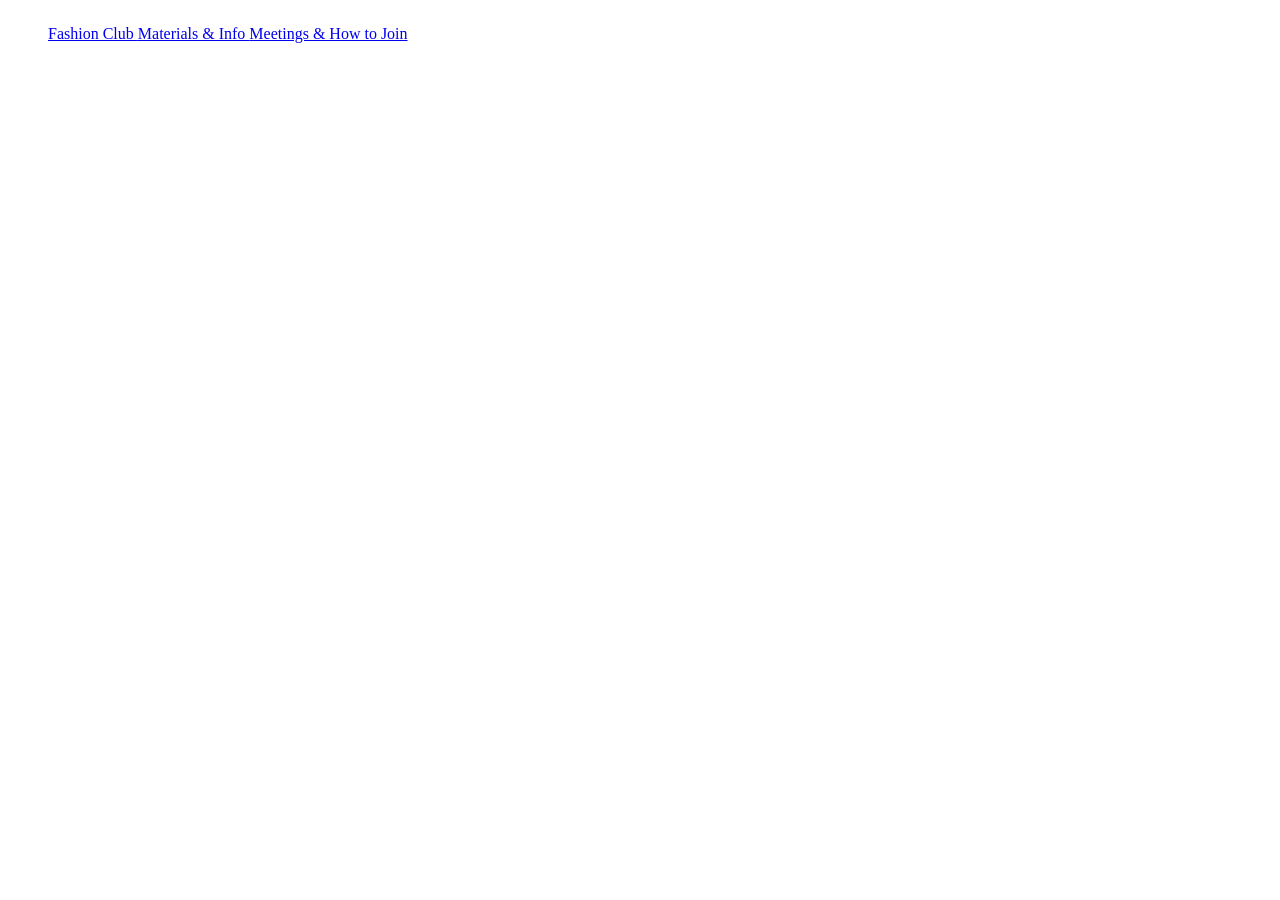
==== about.html @ 807b93c1 "Fixed my navbars so that they align in a straight line" ====
<!DOCTYPE html>
<html lang="en">
<head>
  <title> Fashion Club </title>
  <link rel="stylesheet" href= "styles.css">
</head>
<body>
    <!--visible content-->
    <h1> </h1>
    <h2> </h2>
    <h3> </h3>
    <h4> </h4>
    <h5> </h5>
    <h6> </h6>
    <p> </p>

    <body>
        <div class="navbar">
          <ul>
          <a href="index.html"> Fashion Club </a>
          <a href="materials.html"> Materials & Info </a>
          <a href="meetings.html"> Meetings & How to Join </a>
          </ul>
        </div>
    </body>

</body>
</html>
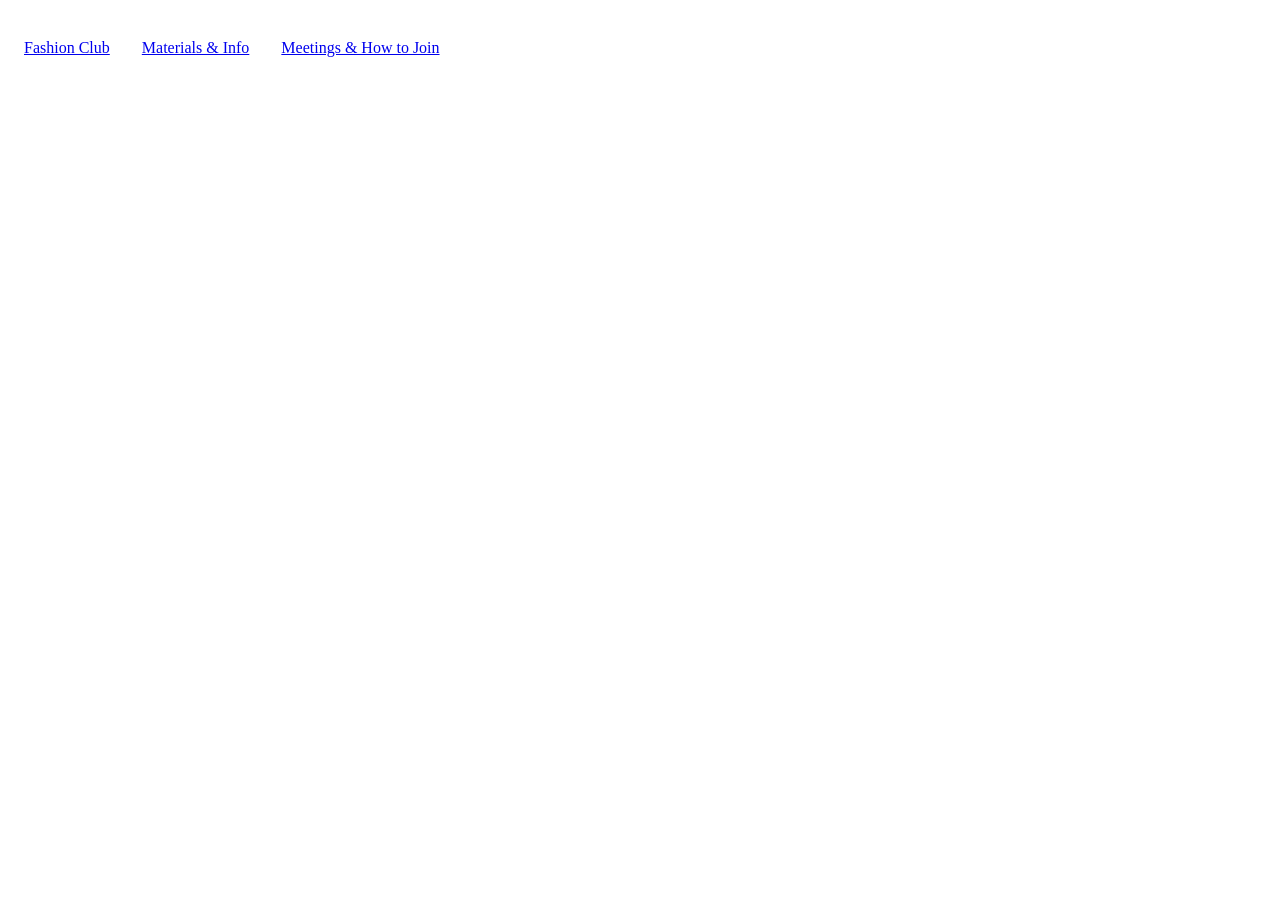
==== commit c558e410: "Added spaces between all the links in the navbar" ====
--- a/about.html
+++ b/about.html
@@ -17,9 +17,9 @@
     <body>
         <div class="navbar">
           <ul>
-          <a href="index.html"> Fashion Club </a>
-          <a href="materials.html"> Materials & Info </a>
-          <a href="meetings.html"> Meetings & How to Join </a>
+            <li><a href="index.html"> Fashion Club </a></li>
+            <li><a href="materials.html"> Materials & Info </a></li>
+            <li><a href="meetings.html"> Meetings & How to Join </a></li>
           </ul>
         </div>
     </body>
--- a/styles.css
+++ b/styles.css
@@ -0,0 +1,20 @@
+.navbar ul {
+    list-style-type: none;
+    margin: 0;
+    padding: 0;
+    overflow: hidden;
+}
+  
+.navbar li {
+    float: left;
+}
+  
+.navbar li a {
+    display: block;
+    text-align: center;
+    padding: 14px 16px;
+}
+  
+.navbar {
+    text-size-adjust: large;
+}
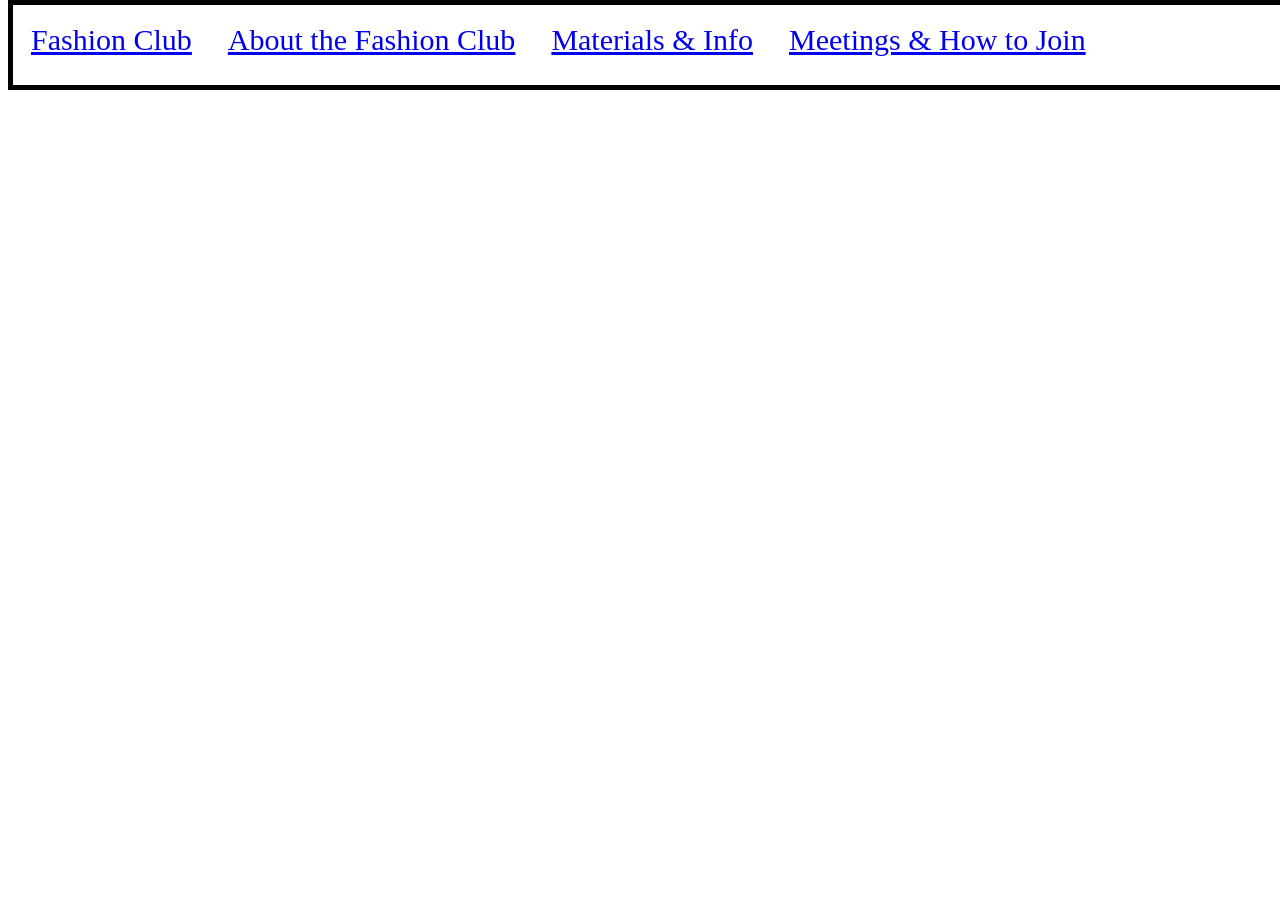
==== commit c37688d9: "Fixed my navbar with the feedback given" ====
--- a/about.html
+++ b/about.html
@@ -15,14 +15,16 @@
     <p> </p>
 
     <body>
-        <div class="navbar">
-          <ul>
-            <li><a href="index.html"> Fashion Club </a></li>
-            <li><a href="materials.html"> Materials & Info </a></li>
-            <li><a href="meetings.html"> Meetings & How to Join </a></li>
-          </ul>
-        </div>
+      <div class="navbar">
+        <ul>
+          <li><a href="index.html"> Fashion Club</a></li>
+          <li><a href="about.html"> About the Fashion Club </a></li>
+          <li><a href="materials.html"> Materials & Info </a></li>
+          <li><a href="meetings.html"> Meetings & How to Join </a></li>
+        </ul>
+      </div>
     </body>
+
 
 </body>
 </html>
--- a/styles.css
+++ b/styles.css
@@ -12,9 +12,31 @@
 .navbar li a {
     display: block;
     text-align: center;
-    padding: 14px 16px;
+    padding: 18px 18px;
 }
   
 .navbar {
     text-size-adjust: large;
+}
+
+.navbar {
+    border: 5px solid rgb(0, 0, 0);
+}
+
+.navbar {
+    height: 50px;
+    width: 100%;
+    background-color: rgb(255, 255, 255);
+}
+
+.navbar {
+    position: fixed;
+    top: 0;
+    width: 100%;
+    height: 80px;
+    background-color: rgb(255, 255, 255);
+}
+
+div { 
+    font-size: 30px
 }
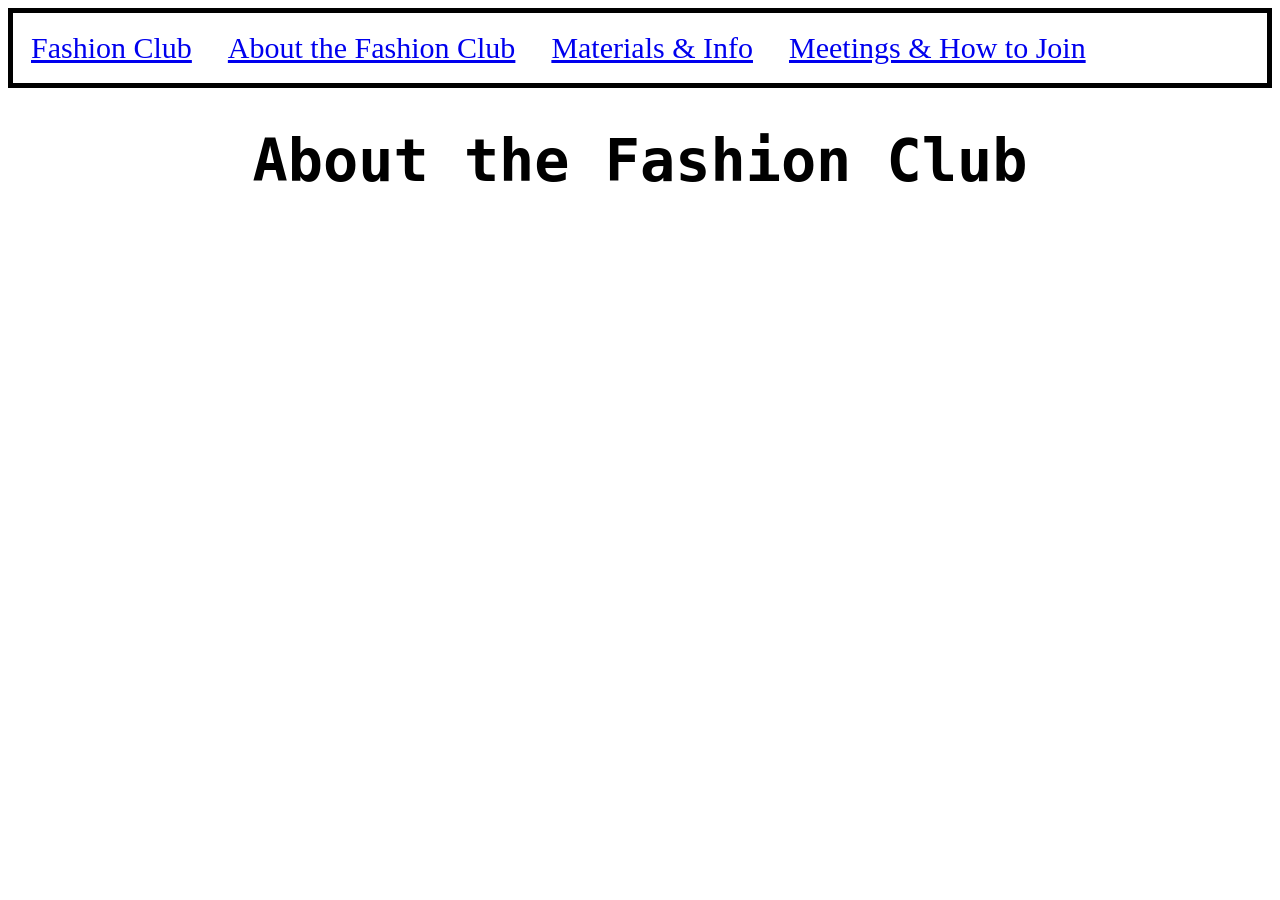
==== commit a4aa0406: "Added Images" ====
--- a/about.html
+++ b/about.html
@@ -1,31 +1,28 @@
 <!DOCTYPE html>
 <html lang="en">
+
 <head>
   <title> Fashion Club </title>
-  <link rel="stylesheet" href= "styles.css">
+  <link rel="stylesheet" href="styles.css">
 </head>
+
 <body>
-    <!--visible content-->
-    <h1> </h1>
-    <h2> </h2>
-    <h3> </h3>
-    <h4> </h4>
-    <h5> </h5>
-    <h6> </h6>
-    <p> </p>
+  <!--visible content-->
 
-    <body>
-      <div class="navbar">
-        <ul>
-          <li><a href="index.html"> Fashion Club</a></li>
-          <li><a href="about.html"> About the Fashion Club </a></li>
-          <li><a href="materials.html"> Materials & Info </a></li>
-          <li><a href="meetings.html"> Meetings & How to Join </a></li>
-        </ul>
-      </div>
-    </body>
+  <div class="navbar">
+    <ul>
+      <li><a href="index.html"> Fashion Club</a></li>
+      <li><a href="about.html"> About the Fashion Club </a></li>
+      <li><a href="materials.html"> Materials & Info </a></li>
+      <li><a href="meetings.html"> Meetings & How to Join </a></li>
+    </ul>
+  </div>
+
+  <h1>About the Fashion Club</h1>
+
+
 
 
 </body>
-</html>
 
+</html>
--- a/styles.css
+++ b/styles.css
@@ -4,17 +4,13 @@
     padding: 0;
     overflow: hidden;
 }
-  
-.navbar li {
-    float: left;
-}
-  
+
 .navbar li a {
     display: block;
     text-align: center;
     padding: 18px 18px;
 }
-  
+
 .navbar {
     text-size-adjust: large;
 }
@@ -23,20 +19,46 @@
     border: 5px solid rgb(0, 0, 0);
 }
 
-.navbar {
-    height: 50px;
-    width: 100%;
-    background-color: rgb(255, 255, 255);
+ul li {
+    float: left;
 }
 
-.navbar {
-    position: fixed;
-    top: 0;
-    width: 100%;
-    height: 80px;
-    background-color: rgb(255, 255, 255);
+div {
+    font-size: 30px
 }
 
-div { 
-    font-size: 30px
-}+h1 {
+    text-align: center;
+}
+
+img {
+    width: 50%
+}
+
+h1 {
+    font-size: 450%;
+}
+
+h1 {
+    font-family: monospace;
+}
+
+img {
+    width: 25%
+}
+
+.container {
+    display: flex;
+    flex-direction: row;
+}
+.container img {
+    width: 80%;
+    padding-right: 10%;
+}
+
+.container2 img {
+    padding-left: 70%;
+}
+
+
+
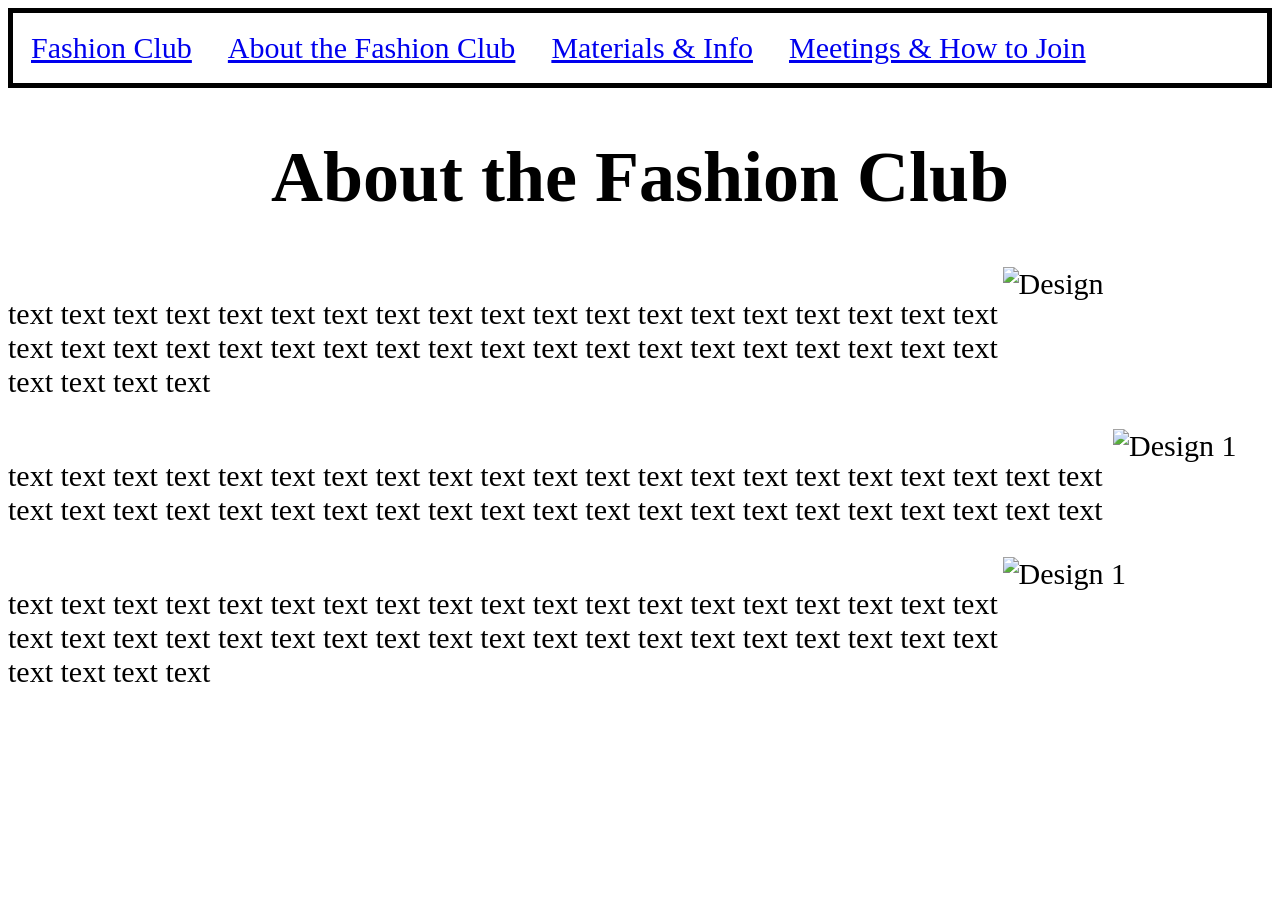
==== commit 9443c5c9: "added images and aligned them with text" ====
--- a/about.html
+++ b/about.html
@@ -20,6 +20,30 @@
 
   <h1>About the Fashion Club</h1>
 
+  <div class="container">
+    <p>
+      text text text text text text text text text text text text text text text text text text text text text text text
+      text text text text text text text text text text text text text text text text text text text
+    </p>
+    <img src="Images/nuki-chikhladze-Jzu5bRxdGtA-unsplash.jpg" alt="Design">
+  </div>
+
+  <div class="container1">
+    <p>
+      text text text text text text text text text text text text text text text text text text text text text text text
+      text text text text text text text text text text text text text text text text text text text
+    </p>
+    <img src="Images/nuki-chikhladze-Jzu5bRxdGtA-unsplash.jpg" alt="Design 1">
+  </div>
+
+  <div class="container">
+    <p>
+      text text text text text text text text text text text text text text text text text text text text text text text
+      text text text text text text text text text text text text text text text text text text text
+    </p>
+    <img src="Images/nuki-chikhladze-Jzu5bRxdGtA-unsplash.jpg" alt="Design 1">
+  </div>
+
 
 
 
--- a/styles.css
+++ b/styles.css
@@ -24,27 +24,16 @@
 }
 
 div {
-    font-size: 30px
+    font-size: 30px;
 }
 
 h1 {
     text-align: center;
 }
 
-img {
-    width: 50%
-}
 
 h1 {
     font-size: 450%;
-}
-
-h1 {
-    font-family: monospace;
-}
-
-img {
-    width: 25%
 }
 
 .container {
@@ -52,13 +41,32 @@
     flex-direction: row;
 }
 .container img {
-    width: 80%;
+    width: 25%;
     padding-right: 10%;
 }
 
-.container2 img {
-    padding-left: 70%;
+.container1 img {
+    width: 25%;
+}
+
+.container1 {    
+    display:flex;
+    flex-direction: row;
+}
+
+.container3 img {
+    width: 25%;
+}
+
+.container3 {    
+    display:flex;
+    flex-direction: row;
+}
+
+.container8 img {
+    width: 15%
 }
 
 
 
+
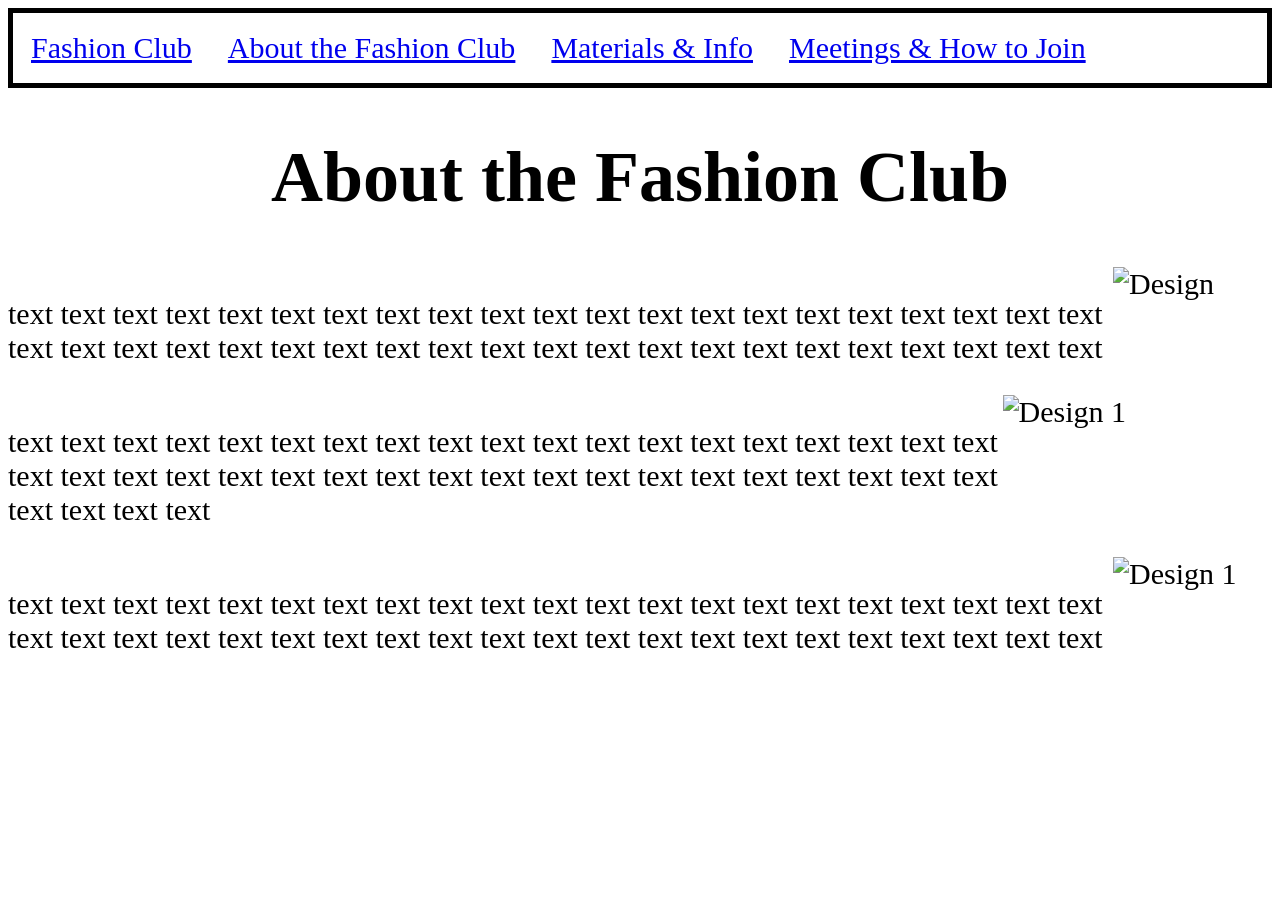
==== commit 5582f10e: "Changed my about page and the alignment" ====
--- a/about.html
+++ b/about.html
@@ -20,7 +20,7 @@
 
   <h1>About the Fashion Club</h1>
 
-  <div class="container">
+  <div class="container1">
     <p>
       text text text text text text text text text text text text text text text text text text text text text text text
       text text text text text text text text text text text text text text text text text text text
@@ -28,7 +28,7 @@
     <img src="Images/nuki-chikhladze-Jzu5bRxdGtA-unsplash.jpg" alt="Design">
   </div>
 
-  <div class="container1">
+  <div class="container">
     <p>
       text text text text text text text text text text text text text text text text text text text text text text text
       text text text text text text text text text text text text text text text text text text text
@@ -36,7 +36,7 @@
     <img src="Images/nuki-chikhladze-Jzu5bRxdGtA-unsplash.jpg" alt="Design 1">
   </div>
 
-  <div class="container">
+  <div class="container1">
     <p>
       text text text text text text text text text text text text text text text text text text text text text text text
       text text text text text text text text text text text text text text text text text text text
--- a/styles.css
+++ b/styles.css
@@ -67,6 +67,3 @@
     width: 15%
 }
 
-
-
-
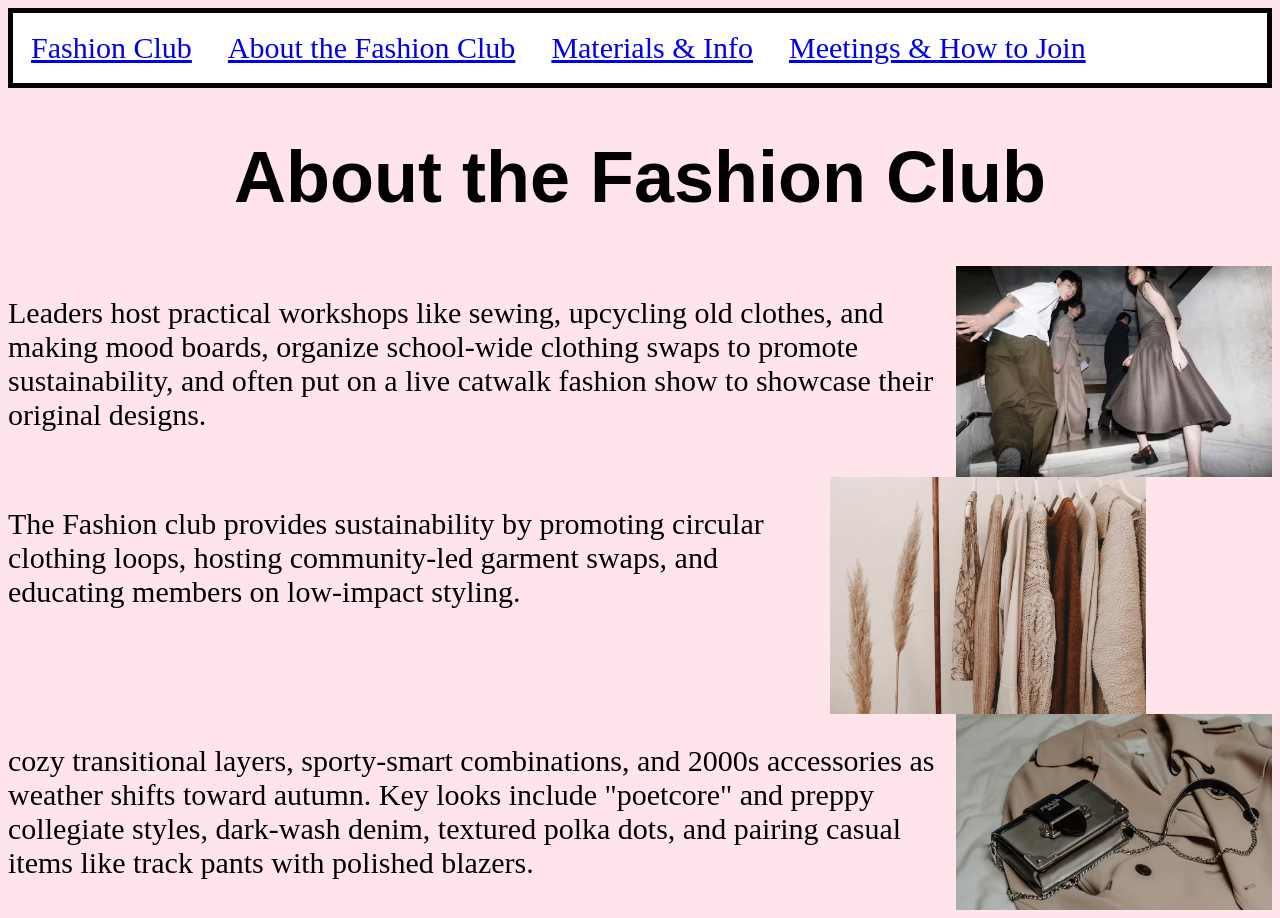
==== commit 397b558f: "Added my actual images and text" ====
--- a/about.html
+++ b/about.html
@@ -22,26 +22,20 @@
 
   <div class="container1">
     <p>
-      text text text text text text text text text text text text text text text text text text text text text text text
-      text text text text text text text text text text text text text text text text text text text
-    </p>
-    <img src="Images/nuki-chikhladze-Jzu5bRxdGtA-unsplash.jpg" alt="Design">
+      Leaders host practical workshops like sewing, upcycling old clothes, and making mood boards, organize school-wide clothing swaps to promote sustainability, and often put on a live catwalk fashion show to showcase their original designs.    </p>
+    <img src="Images/stairs.avif" alt="Design">
   </div>
 
   <div class="container">
     <p>
-      text text text text text text text text text text text text text text text text text text text text text text text
-      text text text text text text text text text text text text text text text text text text text
-    </p>
-    <img src="Images/nuki-chikhladze-Jzu5bRxdGtA-unsplash.jpg" alt="Design 1">
+      The Fashion club provides sustainability by promoting circular clothing loops, hosting community-led garment swaps, and educating members on low-impact styling. </p>
+    <img src="Images/BeigeEE.avif" alt="Design 1">
   </div>
 
   <div class="container1">
     <p>
-      text text text text text text text text text text text text text text text text text text text text text text text
-      text text text text text text text text text text text text text text text text text text text
-    </p>
-    <img src="Images/nuki-chikhladze-Jzu5bRxdGtA-unsplash.jpg" alt="Design 1">
+      cozy transitional layers, sporty-smart combinations, and 2000s accessories as weather shifts toward autumn. Key looks include "poetcore" and preppy collegiate styles, dark-wash denim, textured polka dots, and pairing casual items like track pants with polished blazers.    </p>
+    <img src="Images/purse.avif" alt="Design 1">
   </div>
 
 
--- a/styles.css
+++ b/styles.css
@@ -9,10 +9,6 @@
     display: block;
     text-align: center;
     padding: 18px 18px;
-}
-
-.navbar {
-    text-size-adjust: large;
 }
 
 .navbar {
@@ -67,3 +63,26 @@
     width: 15%
 }
 
+.container8  {    
+    display:flex;
+    flex-direction: row;
+}
+
+body {
+    background-color: #ffe5eb;
+}
+
+.navbar {
+    background-color: white;
+}
+
+h1 {
+    font-family: 'Trebuchet MS', 'Lucida Sans Unicode', 'Lucida Grande', 'Lucida Sans', Arial, sans-serif;
+}
+
+.container-materials {
+    width: 25%;
+}
+.container-materials img {
+    width: 100%;
+}
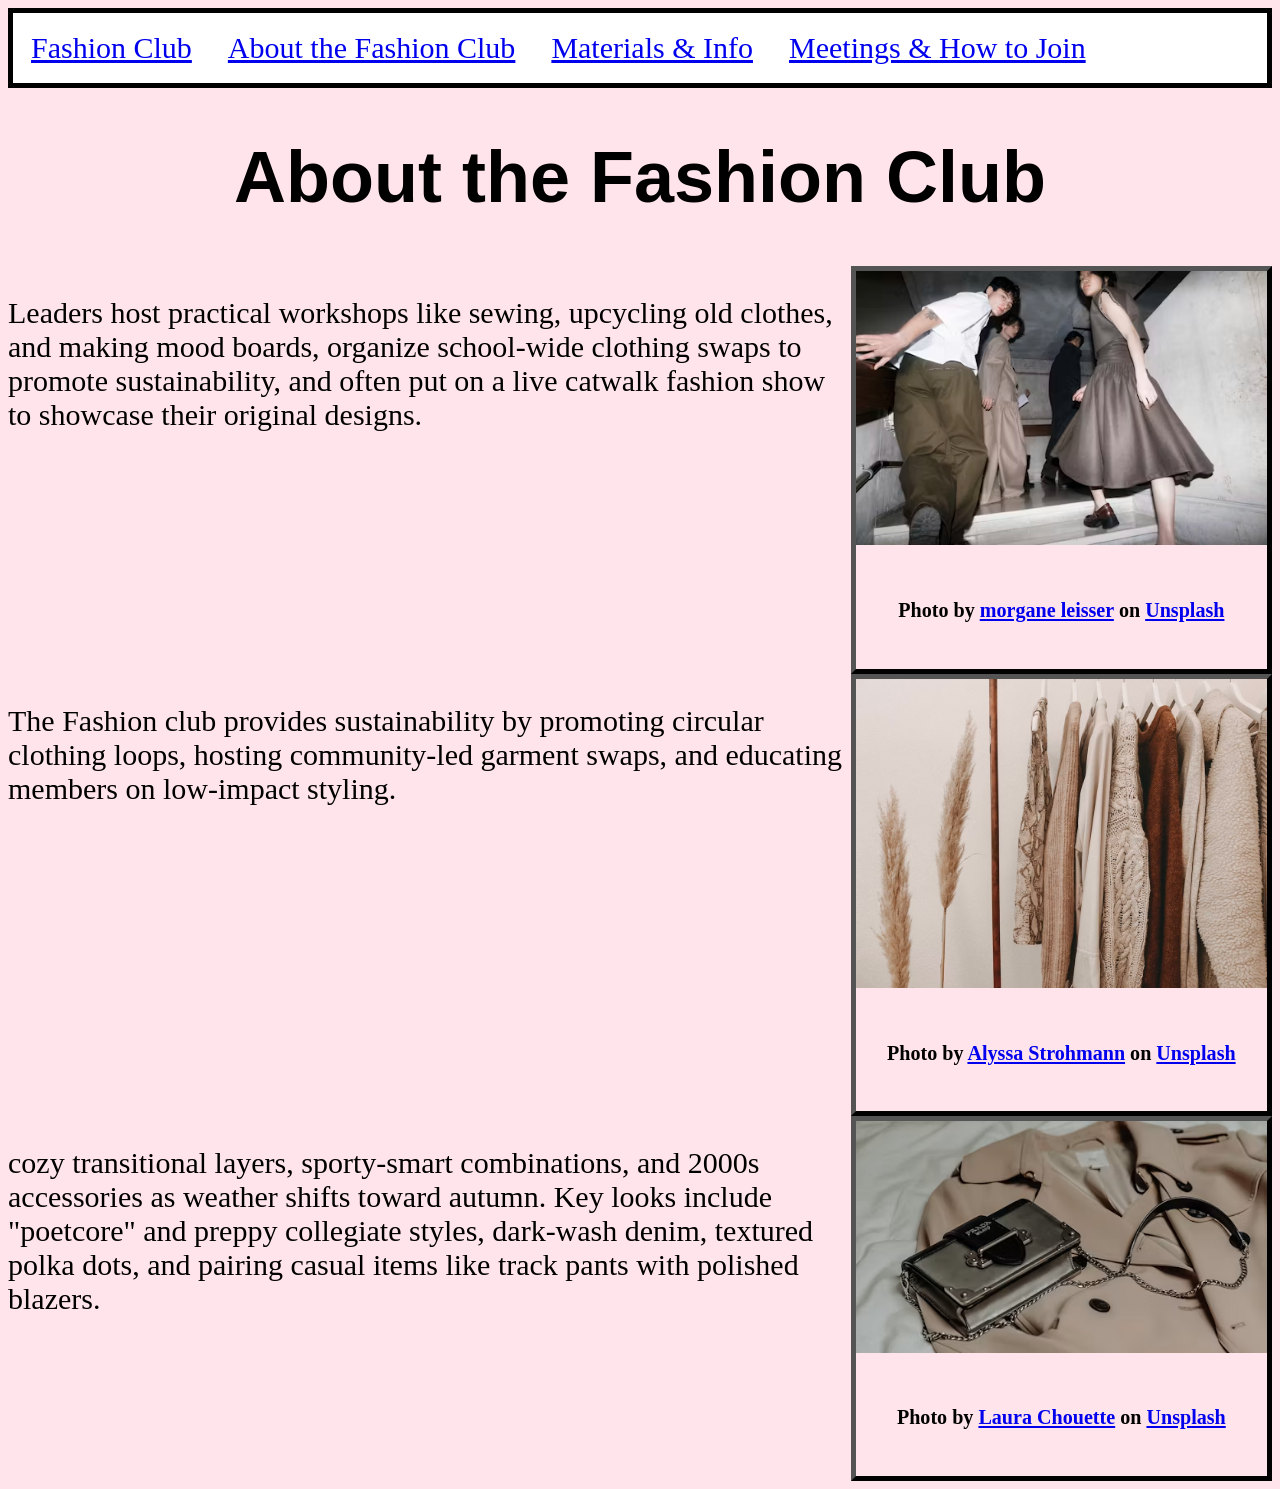
==== commit 94bbcf8f: "added credit and attributes to my images" ====
--- a/about.html
+++ b/about.html
@@ -23,20 +23,24 @@
   <div class="container1">
     <p>
       Leaders host practical workshops like sewing, upcycling old clothes, and making mood boards, organize school-wide clothing swaps to promote sustainability, and often put on a live catwalk fashion show to showcase their original designs.    </p>
-    <img src="Images/stairs.avif" alt="Design">
+    <div class="Image-div"><img src="Images/stairs.avif" alt="Design">
+    <h6>Photo by <a href="https://unsplash.com/@morgane_leisser?utm_source=unsplash&utm_medium=referral&utm_content=creditCopyText">morgane leisser</a> on <a href="https://unsplash.com/photos/people-are-descending-a-staircase-together-uhVxyRbbkaQ?utm_source=unsplash&utm_medium=referral&utm_content=creditCopyText">Unsplash</a></h6></div>
   </div>
 
   <div class="container">
     <p>
       The Fashion club provides sustainability by promoting circular clothing loops, hosting community-led garment swaps, and educating members on low-impact styling. </p>
-    <img src="Images/BeigeEE.avif" alt="Design 1">
+    <div class="Image-div"><img src="Images/BeigeEE.avif" alt="Design 1">
+    <h6>Photo by <a href="https://unsplash.com/@anotherlovely?utm_source=unsplash&utm_medium=referral&utm_content=creditCopyText">Alyssa Strohmann</a> on <a href="https://unsplash.com/photos/hanged-top-on-brown-and-white-clothes-horse-TS--uNw-JqE?utm_source=unsplash&utm_medium=referral&utm_content=creditCopyText">Unsplash</a></h6></div>
   </div>
 
   <div class="container1">
     <p>
       cozy transitional layers, sporty-smart combinations, and 2000s accessories as weather shifts toward autumn. Key looks include "poetcore" and preppy collegiate styles, dark-wash denim, textured polka dots, and pairing casual items like track pants with polished blazers.    </p>
-    <img src="Images/purse.avif" alt="Design 1">
+    <div class="Image-div"><img src="Images/purse.avif" alt="Design 1">
+    <h6>Photo by <a href="https://unsplash.com/@laurachouette?utm_source=unsplash&utm_medium=referral&utm_content=creditCopyText">Laura Chouette</a> on <a href="https://unsplash.com/photos/silver-and-black-digital-camera-on-white-textile--24R3uLNJNY?utm_source=unsplash&utm_medium=referral&utm_content=creditCopyText">Unsplash</a></h6></div>
   </div>
+  
 
 
 
--- a/styles.css
+++ b/styles.css
@@ -36,12 +36,8 @@
     display: flex;
     flex-direction: row;
 }
+
 .container img {
-    width: 25%;
-    padding-right: 10%;
-}
-
-.container1 img {
     width: 25%;
 }
 
@@ -85,4 +81,15 @@
 }
 .container-materials img {
     width: 100%;
+}
+
+.Image-div img {
+    width: 100%;
+}
+
+.Image-div {
+    flex: 0 0 calc(33.333% - 10px);
+    text-align: center;
+    border: 5px solid black;
+    border-style: outset;
 }
